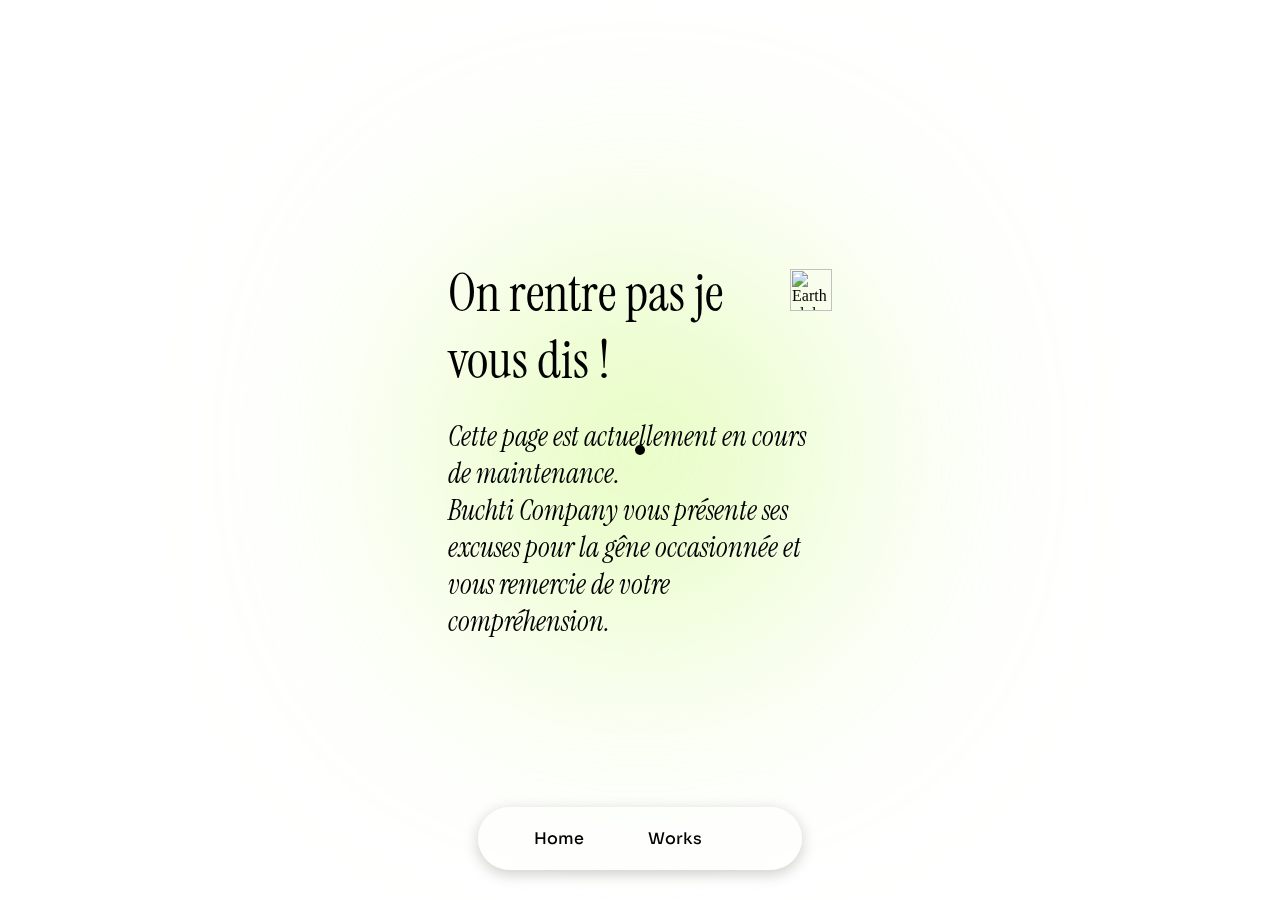
==== work.html @ 1bc08f12 "Favicon + Commentaires en plus + transi foireuse réglée" ====
<html lang="fr">

<head>
    <meta charset="utf-8">
    <title>About me</title>
    <meta name="author" content="Ramzi">
    <meta name="description" content="Mon protfolio">
    <meta name="robots" content="noindex">
    <link rel="icon" type="image/x-icon" href="/img/favicon.ico">
    <link rel="stylesheet" href="/styles/work.css">
    <link rel="stylesheet" href="/styles/library/cursor.css">
    <link rel="stylesheet" href="/styles/library/navbar.css">
    <link rel="stylesheet" type="text/css" href="https://unpkg.com/@phosphor-icons/web@2.1.1/src/bold/style.css" />
</head>

<body>
    <!-- Cursor divs -->
    <div class="cursor-outer"></div>
    <div class="cursor-inner"></div>
    <!-- Cursor divs -->

    <!-- Root container using flex -->
    <div class=container>
        <!-- Flex for paragraphs -->
        <div class="hello">
            <!-- div using different font size and row flex-->
            <div class="world">
                <h1>On rentre pas je vous dis !</h1>
                <img class="globe_emoji" src="/img/globe.gif" alt="Earth globe in 3D rotating on itself">
            </div>
            <span class="paragraph">
                <p>
                    Cette page est actuellement en cours de maintenance. <br>
                    Buchti Company vous présente ses excuses pour la gêne occasionnée et vous remercie de votre compréhension.
                </p>
            </span>
        </div>
    </div>

    <div class="navbar">
        <a href="/">
            <i class="ph-fill ph-house" style="color: var(--navicons-home); font-size: 24px;"></i>
            <span>Home</span>
        </a>
        <a href="/work">
            <i class="ph-bold ph-paint-brush" style="color: var(--navicons-color); font-size: 24px;"></i>
            <span>Works</span>
        </a>
        <a id="theme-toggle" class="icon-only">
            <i class="ph-bold ph-sun" id="icon-sun" style="color: var(--navicons-color); font-size: 24px;"></i>
            <i class="ph-bold ph-moon" id="icon-moon" style="color: var(--navicons-color); font-size: 24px;"></i>
        </a> <!-- Bouton icône seule -->
    </div>

    <!-- Scripts zone -->
    <!-- Phosphor icons -->
    <script src="https://unpkg.com/@phosphor-icons/web@2.1.1"></script>
    <!-- Cursor custom -->
    <script src="/js/cursor.js"></script>
    <!-- Color scheme modifier -->
    <script src="/js/scheme.js"></script>
    <!-- Scripts zone -->

</body>

</html>
---- styles/work.css ----
@import url(https://fonts.googleapis.com/css?family=Instrument+Serif:regular,italic);
@import url(https://fonts.googleapis.com/css?family=Sora:100,200,300,regular,500,600,700,800);
@import url("/styles/library/scheme.css");

/* CSS for index page */

/* Reset and color page */

body,
h1,
p,
span {
	padding: 0%;
	margin: 0%;
	left: 0px;
	top: 0px;
}

body {
	background: var(--background);
	color: var(--monochrome);
	transition: background 0.3s, color 0.3s; /* Pour une transition douce */
}

/* Content settings */

h1 {
	font-family: Instrument Serif;
	font-style: normal;
	font-weight: 200;
	text-align: left;
	font-size: 52px;
	letter-spacing: 0;
}

p {
	font-family: Instrument Serif;
	font-style: italic;
	font-weight: 400;
	text-align: left;
	font-size: 28px;
}

.p_link {
	color: var(--monochrome);;
	font-family: Instrument Serif;
	font-style: italic;
	font-weight: 400;
	text-align: left;
	font-size: 28px;
	text-decoration: none;
	transition: all .5s;
}

.p_link:hover {
	text-decoration: underline;
}

/* Content styling */

.container {
	position: relative;
	top: 50%;
	left: 50%;
	transform: translate(-50%, -50%);
	width: 30%;
	height: fit-content;
	display: flex;
	flex-direction: column;
	justify-content: center;
	align-items: center;
	gap: 48px;
}

.hello {
	position: relative;
	width: 100%;
	height: fit-content;
	display: flex;
	flex-direction: column;
	justify-content: start;
	align-items: start;
	gap: 24px;
}

.world {
	position: relative;
	width: 100%;
	height: fit-content;
	display: flex;
	flex-direction: row;
	justify-content: start;
	column-gap: 2%;
	align-items: baseline;
}

/* Resize mini earth*/
.globe_emoji {
	width: 42px;
	height: 42px;
}

.paragraph {
	width: fit-content;
	height: auto;
}
---- styles/library/cursor.css ----
[class^="cursor"] {
    position: fixed;
    top: 50%;
    left: 50%;
    transform: translate(-50%, -50%);
    border-radius: 50%;
    pointer-events: none;
}

.cursor-inner {
    z-index: 9999;
    width: 10px;
    height: 10px;
    background: var(--monochrome);
}

.cursor-outer {
    z-index: 0;
    width: 300px;
    height: 300px;
    background: var(--cursor-blur);
    background-size: 400% 400%;
    filter: blur(150px);
    -webkit-animation: Cursormove 5s ease infinite;
    -moz-animation: Cursormove 5s ease infinite;
    animation: Cursormove 5s ease infinite;
    transition: all .2s ease-out;
}

@-webkit-keyframes Cursormove {
    0% {
        background-position: 0% 50%
    }

    50% {
        background-position: 100% 50%
    }

    100% {
        background-position: 0% 50%
    }
}

@-moz-keyframes Cursormove {
    0% {
        background-position: 0% 50%
    }

    50% {
        background-position: 100% 50%
    }

    100% {
        background-position: 0% 50%
    }
}

@keyframes Cursormove {
    0% {
        background-position: 0% 50%
    }

    50% {
        background-position: 100% 50%
    }

    100% {
        background-position: 0% 50%
    }
}

#navitem:hover~.cursor-outer {
    width: 90px;
    height: 90px;
    background: #000000;
    mix-blend-mode: difference;
}

.content:hover~.cursor-outer {
    opacity: 0;
}

body,
button,
a,
h1,
p,
img {
    cursor: none;
}
---- styles/library/navbar.css ----
.navbar {
    position: fixed;
    bottom: 30px;
    left: 50%;
    transform: translateX(-50%);
    background: rgba(255, 255, 255, 0.2);
    backdrop-filter: blur(10px);
    -webkit-backdrop-filter: blur(10px);
    border-radius: 99px;
    padding: 10px 20px;
    display: inline-block;
    box-shadow: 0 4px 15px rgba(0, 0, 0, 0.2);
    border: 1px solid rgba(255, 255, 255, 0.3);
}

.navbar a {
    color: var(--monochrome);
    font-family: "Sora";
    font-weight: 500;
    text-align: center;
    text-decoration: none;
    margin: 0 10px;
    display: inline-flex;
    align-items: center;
    padding: 10px 15px;
    border-radius: 99px;
    transition: 0.2s ease-out;
}

.navbar a i {
    margin-right: 10px;
}

.navbar a.icon-only i {
    margin-right: 0;
}

.navbar a:hover {
    background: rgba(255, 255, 255, 0.24);
    border-radius: 99px;
    box-shadow: 0 0px 20px rgba(70, 70, 70, 0.1);
    backdrop-filter: blur(8px);
    -webkit-backdrop-filter: blur(8px);
    transform: scale(1.05);
}
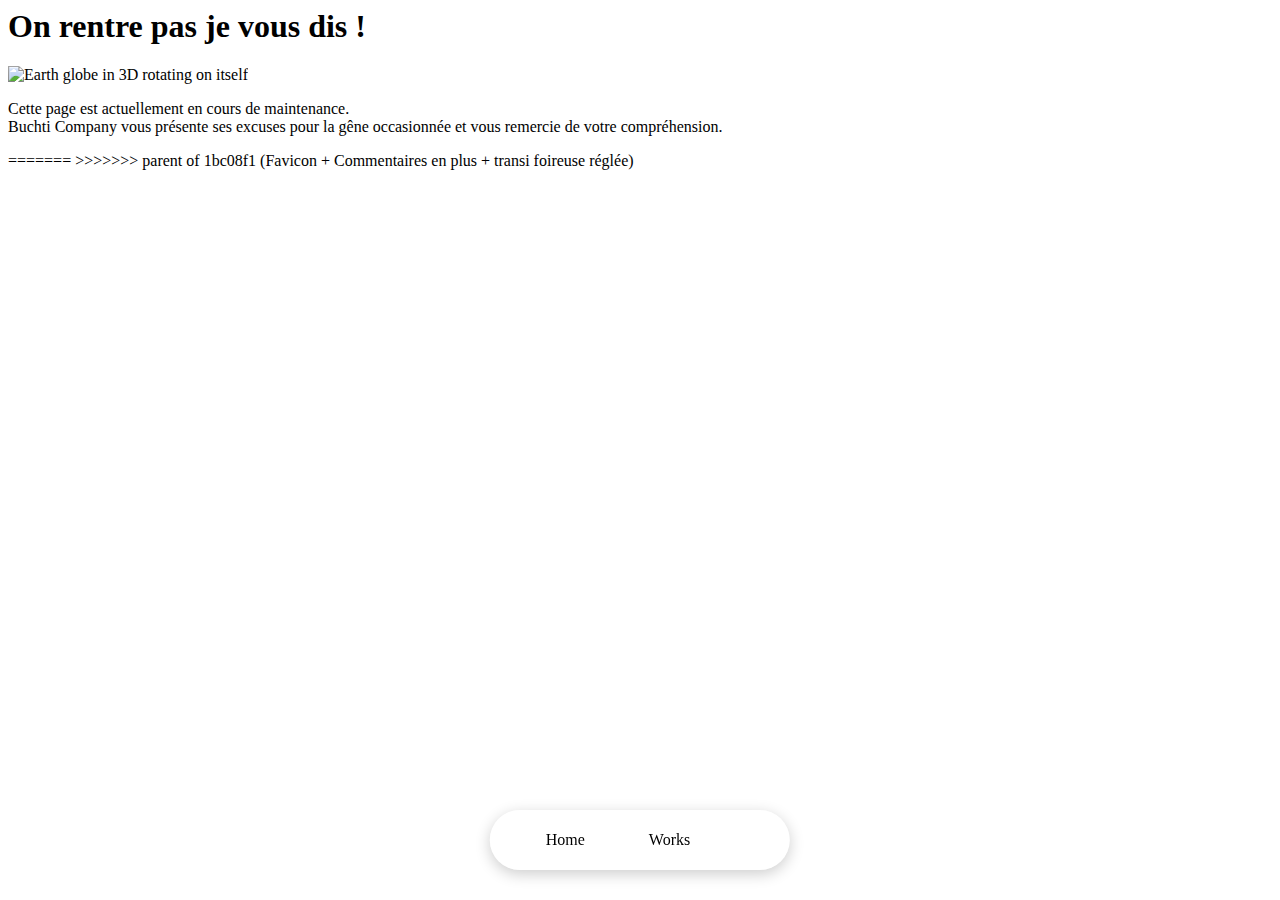
==== commit 15d545d3: "jsp ce auil ce passe" ====
--- a/work.html
+++ b/work.html
@@ -63,4 +63,6 @@
 
 </body>
 
-</html>+</html>
+=======
+>>>>>>> parent of 1bc08f1 (Favicon + Commentaires en plus + transi foireuse réglée)
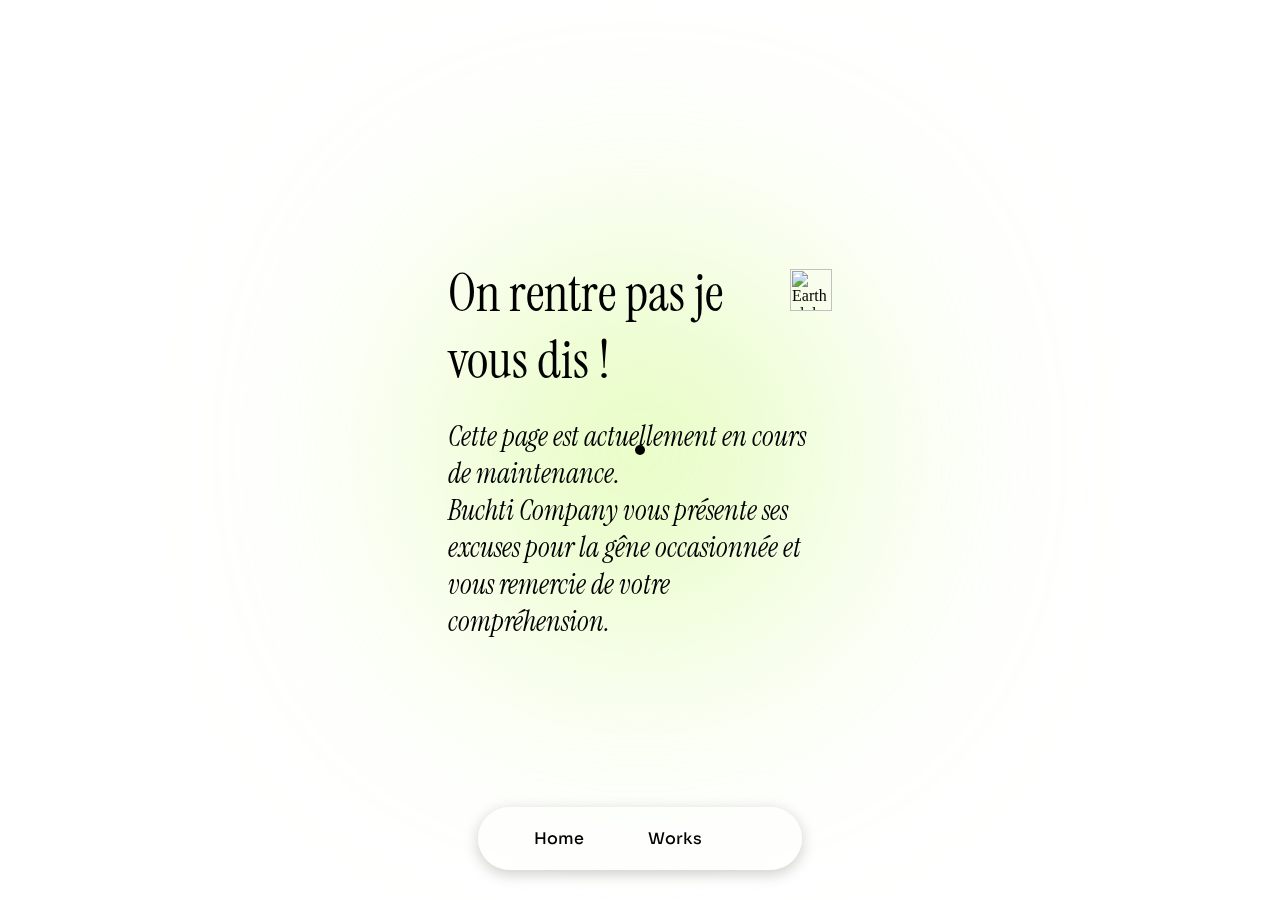
==== commit 983348d3: "rattrapage du bateau qui coule fort" ====
--- a/work.html
+++ b/work.html
@@ -63,6 +63,4 @@
 
 </body>
 
-</html>
-=======
->>>>>>> parent of 1bc08f1 (Favicon + Commentaires en plus + transi foireuse réglée)
+</html>--- a/styles/work.css
+++ b/styles/work.css
@@ -0,0 +1,106 @@
+@import url(https://fonts.googleapis.com/css?family=Instrument+Serif:regular,italic);
+@import url(https://fonts.googleapis.com/css?family=Sora:100,200,300,regular,500,600,700,800);
+@import url("/styles/library/scheme.css");
+
+/* CSS for index page */
+
+/* Reset and color page */
+
+body,
+h1,
+p,
+span {
+	padding: 0%;
+	margin: 0%;
+	left: 0px;
+	top: 0px;
+}
+
+body {
+	background: var(--background);
+	color: var(--monochrome);
+	transition: background 0.3s, color 0.3s; /* Pour une transition douce */
+}
+
+/* Content settings */
+
+h1 {
+	font-family: Instrument Serif;
+	font-style: normal;
+	font-weight: 200;
+	text-align: left;
+	font-size: 52px;
+	letter-spacing: 0;
+}
+
+p {
+	font-family: Instrument Serif;
+	font-style: italic;
+	font-weight: 400;
+	text-align: left;
+	font-size: 28px;
+}
+
+.p_link {
+	color: var(--monochrome);;
+	font-family: Instrument Serif;
+	font-style: italic;
+	font-weight: 400;
+	text-align: left;
+	font-size: 28px;
+	text-decoration: none;
+	transition: all .5s;
+}
+
+.p_link:hover {
+	text-decoration: underline;
+}
+
+/* Content styling */
+
+.container {
+	position: relative;
+	top: 50%;
+	left: 50%;
+	transform: translate(-50%, -50%);
+	width: 30%;
+	height: fit-content;
+	display: flex;
+	flex-direction: column;
+	justify-content: center;
+	align-items: center;
+	gap: 48px;
+}
+
+.hello {
+	position: relative;
+	width: 100%;
+	height: fit-content;
+	display: flex;
+	flex-direction: column;
+	justify-content: start;
+	align-items: start;
+	gap: 24px;
+}
+
+.world {
+	position: relative;
+	width: 100%;
+	height: fit-content;
+	display: flex;
+	flex-direction: row;
+	justify-content: start;
+	column-gap: 2%;
+	align-items: baseline;
+}
+
+/* Resize mini earth*/
+.globe_emoji {
+	width: 42px;
+	height: 42px;
+}
+
+.paragraph {
+	width: fit-content;
+	height: auto;
+}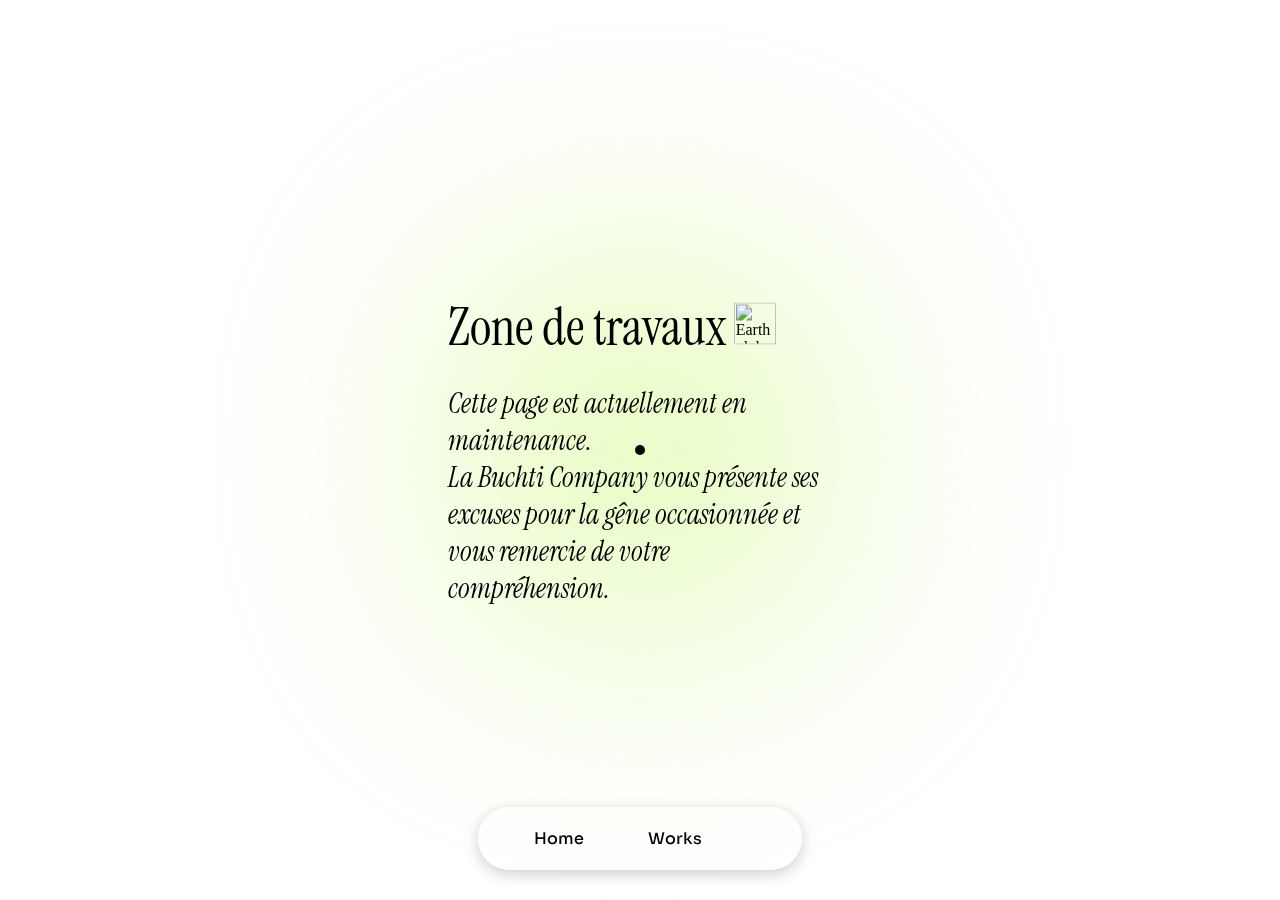
==== commit 77335362: "petits arrangements icones+colors+text" ====
--- a/work.html
+++ b/work.html
@@ -25,13 +25,13 @@
         <div class="hello">
             <!-- div using different font size and row flex-->
             <div class="world">
-                <h1>On rentre pas je vous dis !</h1>
+                <h1>Zone de travaux</h1>
                 <img class="globe_emoji" src="/img/globe.gif" alt="Earth globe in 3D rotating on itself">
             </div>
             <span class="paragraph">
                 <p>
-                    Cette page est actuellement en cours de maintenance. <br>
-                    Buchti Company vous présente ses excuses pour la gêne occasionnée et vous remercie de votre compréhension.
+                    Cette page est actuellement en maintenance. <br>
+                    La Buchti Company vous présente ses excuses pour la gêne occasionnée et vous remercie de votre compréhension.
                 </p>
             </span>
         </div>
@@ -39,11 +39,11 @@
 
     <div class="navbar">
         <a href="/">
-            <i class="ph-fill ph-house" style="color: var(--navicons-home); font-size: 24px;"></i>
+            <i class="ph-bold ph-house" style="color: var(--navicons-color); font-size: 24px;"></i>
             <span>Home</span>
         </a>
         <a href="/work">
-            <i class="ph-bold ph-paint-brush" style="color: var(--navicons-color); font-size: 24px;"></i>
+            <i class="ph-fill ph-palette" style="color: var(--navicons-work); font-size: 24px;"></i>
             <span>Works</span>
         </a>
         <a id="theme-toggle" class="icon-only">
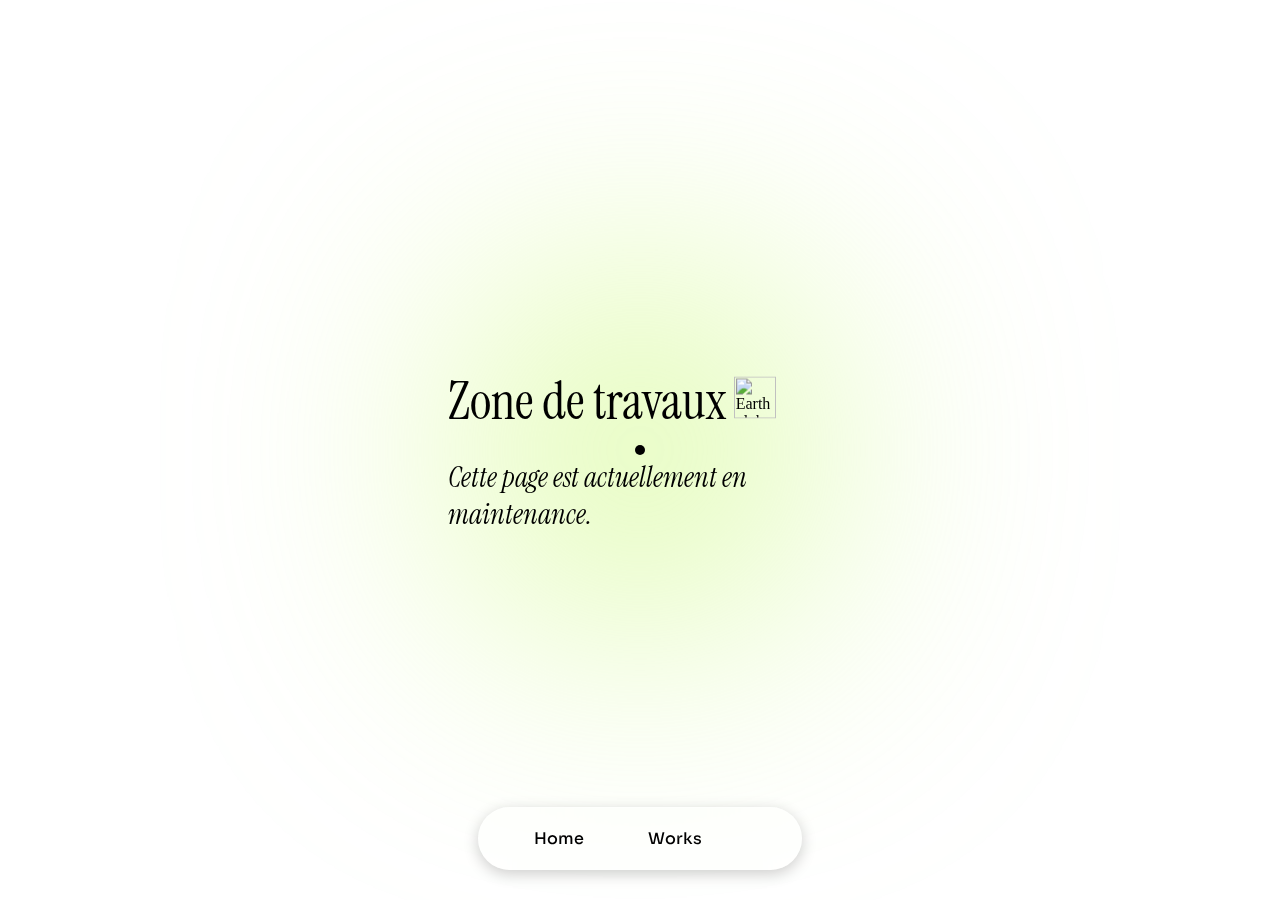
==== commit 0efccdc3: "modifs pas mechantes" ====
--- a/work.html
+++ b/work.html
@@ -6,7 +6,7 @@
     <meta name="author" content="Ramzi">
     <meta name="description" content="Mon protfolio">
     <meta name="robots" content="noindex">
-    <link rel="icon" type="image/x-icon" href="/img/favicon.ico">
+    <link rel="icon" type="image/x-icon" href="favicon.ico">
     <link rel="stylesheet" href="/styles/work.css">
     <link rel="stylesheet" href="/styles/library/cursor.css">
     <link rel="stylesheet" href="/styles/library/navbar.css">
@@ -30,8 +30,7 @@
             </div>
             <span class="paragraph">
                 <p>
-                    Cette page est actuellement en maintenance. <br>
-                    La Buchti Company vous présente ses excuses pour la gêne occasionnée et vous remercie de votre compréhension.
+                    Cette page est actuellement en maintenance.
                 </p>
             </span>
         </div>
